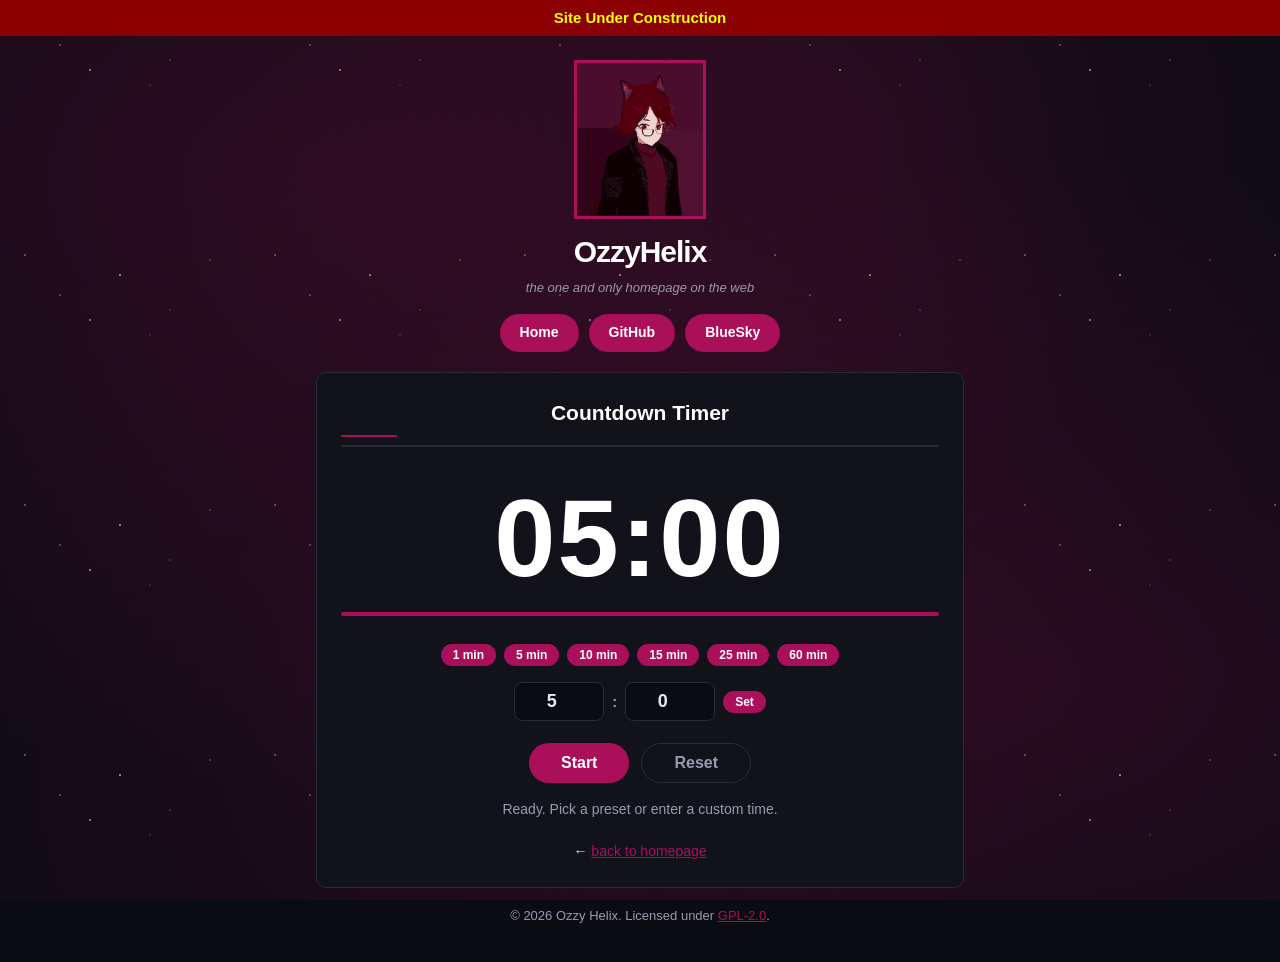
==== timer.html @ 13598dae "added timer to site" ====
<!DOCTYPE html>
<html lang="en">
<head>
  <meta charset="UTF-8">
  <meta name="viewport" content="width=device-width, initial-scale=1.0">
  <meta name="description" content="A simple countdown timer on Ozzy Helix's homepage.">
  <title>Timer &middot; Ozzy Helix</title>
  <link rel="icon" type="image/png" href="assets/moon2021.png">
  <link rel="stylesheet" href="styles.css">
  <link rel="stylesheet" href="timer.css">
</head>
<body>

  <div class="construction-bar">Site Under Construction</div>

  <div class="page">

    <header class="header">
      <div class="logo">
        <img class="logo__img" src="assets/Ozzy-anime-profile-picture.svg" alt="Ozzy Helix profile picture">
        <span class="logo__main">Ozzy<span class="logo__hl">Helix</span></span>
        <span class="logo__tag">the one and only homepage on the web</span>
      </div>
      <nav class="nav">
        <a href="index.html">Home</a>
        <a href="https://github.com/OzzyHelix?tab=repositories" target="_blank" rel="noopener">GitHub</a>
        <a href="https://bsky.app/profile/ozzyhelix.bsky.social" target="_blank" rel="noopener">BlueSky</a>
      </nav>
    </header>

    <main class="panel timer-panel">

      <h2 class="section__title">Countdown Timer</h2>

      <div class="timer-display" id="display" aria-live="polite">05:00</div>

      <div class="preset-row" id="presets">
        <button class="badge badge--btn" data-minutes="1">1 min</button>
        <button class="badge badge--btn" data-minutes="5">5 min</button>
        <button class="badge badge--btn" data-minutes="10">10 min</button>
        <button class="badge badge--btn" data-minutes="15">15 min</button>
        <button class="badge badge--btn" data-minutes="25">25 min</button>
        <button class="badge badge--btn" data-minutes="60">60 min</button>
      </div>

      <div class="custom-row">
        <input class="custom-input" id="customMin" type="number" min="0" max="999" step="1" value="5" placeholder="Min">
        <span class="custom-label">:</span>
        <input class="custom-input" id="customSec" type="number" min="0" max="59" step="1" value="0" placeholder="Sec">
        <button class="badge badge--btn" id="setCustom">Set</button>
      </div>

      <div class="controls">
        <button class="timer-btn" id="startBtn">Start</button>
        <button class="timer-btn timer-btn--ghost" id="resetBtn">Reset</button>
      </div>

      <p class="timer-note" id="status">Ready. Pick a preset or enter a custom time.</p>

      <p class="back-link">&#8592; <a href="index.html">back to homepage</a></p>

    </main>

    <footer class="footer">
      <p>&copy; <span id="year"></span> Ozzy Helix. Licensed under <a href="LICENSE">GPL-2.0</a>.</p>
    </footer>

  </div>

  <script>
    const display = document.getElementById("display");
    const status = document.getElementById("status");
    const startBtn = document.getElementById("startBtn");
    const resetBtn = document.getElementById("resetBtn");
    const customMin = document.getElementById("customMin");
    const customSec = document.getElementById("customSec");

    const alarm = new Audio("assets/beeper.mp3");
    alarm.preload = "auto";

    function unlockAudio() {
      try {
        alarm.muted = true;
        alarm.play().then(function () {
          alarm.pause();
          alarm.currentTime = 0;
          alarm.muted = false;
        }).catch(function () {});
      } catch (e) {}
    }

    const DEFAULT_SECONDS = 5 * 60;

    let totalSeconds = DEFAULT_SECONDS;
    let remaining = DEFAULT_SECONDS;
    let intervalId = null;
    let running = false;

    function formatTime(s) {
      const m = String(Math.floor(s / 60)).padStart(2, "0");
      const sec = String(s % 60).padStart(2, "0");
      return m + ":" + sec;
    }

    function render() {
      display.textContent = formatTime(remaining);
      display.classList.toggle("timer-display--warning", remaining <= 10 && remaining > 0);
      const pct = (remaining / totalSeconds) * 100;
      display.style.setProperty("--progress", pct + "%");
    }

    function beep() {
      try {
        alarm.currentTime = 0;
        alarm.play().catch(function () {});
      } catch (e) {
        /* audio not available */
      }
    }

    function finish() {
      running = false;
      clearInterval(intervalId);
      intervalId = null;
      remaining = 0;
      render();
      status.textContent = "Time's up!";
      document.title = "Time's up! - Timer";
      beep();
      navigator.vibrate && navigator.vibrate([200, 100, 200]);
    }

    function stop() {
      running = false;
      clearInterval(intervalId);
      intervalId = null;
      startBtn.textContent = "Start";
      status.textContent = "Paused.";
      document.title = "Timer - Paused";
    }

    function setTime(seconds) {
      totalSeconds = seconds;
      remaining = seconds;
      render();
      status.textContent = "Ready.";
      document.title = "Timer";
    }

    function parseCustom() {
      let m = parseInt(customMin.value, 10);
      let s = parseInt(customSec.value, 10);
      if (isNaN(m)) m = 0;
      if (isNaN(s)) s = 0;
      m = Math.max(0, Math.min(m, 999));
      s = Math.max(0, Math.min(s, 59));
      customMin.value = String(m);
      customSec.value = String(s).padStart(2, "0");
      return m * 60 + s;
    }

    document.querySelectorAll("#presets .badge--btn").forEach((btn) => {
      btn.addEventListener("click", () => {
        if (running) stop();
        setTime(parseInt(btn.dataset.minutes, 10) * 60);
      });
    });

    document.getElementById("setCustom").addEventListener("click", () => {
      if (running) stop();
      const seconds = parseCustom();
      if (seconds <= 0) {
        status.textContent = "Enter a time greater than zero.";
        return;
      }
      setTime(seconds);
    });

    startBtn.addEventListener("click", () => {
      unlockAudio();
      if (remaining <= 0) setTime(totalSeconds === 0 ? DEFAULT_SECONDS : totalSeconds);
      if (running) {
        stop();
        return;
      }
      running = true;
      startBtn.textContent = "Pause";
      status.textContent = "Running...";
      document.title = formatTime(remaining) + " - Timer";
      intervalId = setInterval(() => {
        remaining -= 1;
        render();
        document.title = formatTime(remaining) + " - Timer";
        if (remaining <= 0) finish();
      }, 1000);
    });

    resetBtn.addEventListener("click", () => {
      stop();
      setTime(totalSeconds);
    });

    customMin.addEventListener("keydown", (e) => {
      if (e.key === "Enter") document.getElementById("setCustom").click();
    });
    customSec.addEventListener("keydown", (e) => {
      if (e.key === "Enter") document.getElementById("setCustom").click();
    });

    render();
    document.getElementById("year").textContent = new Date().getFullYear();
  </script>
</body>
</html>
---- styles.css ----
:root {
  --accent: #aa0f5a;
  --accent-dark: #7a0a41;
  --bg: #0b0b12;
  --panel: #12121b;
  --text: #e8e8f2;
  --muted: #9a9ab0;
  --border: #2a2a3a;
}

* {
  margin: 0;
  padding: 0;
  box-sizing: border-box;
}

body {
  background-color: var(--bg);
  background-image:
    radial-gradient(ellipse at 25% 20%, rgba(170, 15, 90, 0.21), transparent 60%),
    radial-gradient(ellipse at 80% 75%, rgba(170, 15, 90, 0.19), transparent 55%),
    radial-gradient(ellipse at 65% 15%, rgba(170, 15, 90, 0.14), transparent 50%),
    radial-gradient(ellipse at 35% 85%, rgba(170, 15, 90, 0.13), transparent 55%),
    radial-gradient(1px 1px at 25px 5px, #ffffff, transparent),
    radial-gradient(1px 1px at 60px 45px, rgba(255, 255, 255, 0.85), transparent),
    radial-gradient(1.5px 1.5px at 120px 25px, #ffffff, transparent),
    radial-gradient(1px 1px at 170px 60px, rgba(255, 255, 255, 0.5), transparent),
    radial-gradient(1px 1px at 210px 10px, rgba(255, 255, 255, 0.7), transparent),
    radial-gradient(1.5px 1.5px at 90px 70px, rgba(255, 255, 255, 0.9), transparent),
    radial-gradient(1px 1px at 150px 85px, rgba(255, 255, 255, 0.4), transparent);
  background-attachment: fixed;
  background-size:
    100% 100%,
    100% 100%,
    100% 100%,
    100% 100%,
    250px 250px,
    250px 250px,
    250px 250px,
    250px 250px,
    250px 250px,
    250px 250px,
    250px 250px;
  color: var(--text);
  font-family: "Century Gothic", "CenturyGothic", "Apple Gothic", sans-serif;
  font-size: 15px;
  line-height: 1.55;
  min-height: 100vh;
}

a {
  color: var(--accent);
}

a:hover {
  color: #ffffff;
}

.construction-bar {
  background: #8b0000;
  color: #ffff00;
  font-weight: bold;
  font-size: 15px;
  text-align: center;
  padding: 6px 0;
  border-bottom: 1px solid var(--border);
}

.page {
  max-width: 680px;
  margin: 0 auto;
  padding: clamp(16px, 4vw, 24px) clamp(12px, 4vw, 16px) 32px;
}

.header {
  text-align: center;
  margin-bottom: 20px;
}

.logo__img {
  width: clamp(96px, 22vw, 132px);
  height: auto;
  display: block;
  margin: 0 auto 10px;
  border: 3px solid var(--accent);
}

.logo__main {
  font-size: clamp(22px, 5vw, 30px);
  font-weight: bold;
  color: #ffffff;
  letter-spacing: -1px;
  display: block;
}

.logo__hl {
  color: inherit;
  -webkit-background-clip: unset;
  background-clip: unset;
}

.logo__tag {
  display: block;
  font-size: 13px;
  color: var(--muted);
  margin-top: 2px;
  font-style: italic;
}

.nav {
  display: flex;
  justify-content: center;
  flex-wrap: wrap;
  gap: 10px;
  margin-top: 16px;
}

.nav a {
  text-decoration: none;
  color: #ffffff;
  font-weight: bold;
  font-size: 14px;
  padding: 8px 20px;
  border-radius: 999px;
  background: var(--accent);
  transition: background 0.15s ease;
}

.nav a:hover {
  background: var(--accent-dark);
  color: #ffffff;
  text-decoration: none;
}

.panel {
  background: var(--panel);
  border: 1px solid var(--border);
  border-radius: 10px;
  padding: 24px;
  margin-bottom: 18px;
}

.section__title {
  font-size: 21px;
  color: #ffffff;
  border-bottom: 2px solid var(--border);
  padding-bottom: 8px;
  margin-bottom: 12px;
}

.section__title::after {
  content: "";
  display: block;
  width: 56px;
  height: 2px;
  background: var(--accent);
  margin-top: 6px;
}

.section__body {
  color: var(--muted);
}

.badges {
  display: flex;
  flex-wrap: wrap;
  gap: 8px;
  margin-top: 14px;
}

.badge {
  font-size: 12px;
  font-weight: bold;
  color: #ffffff;
  background: var(--accent);
  padding: 4px 12px;
  border-radius: 999px;
}

.badge--link {
  text-decoration: none;
  transition: background 0.15s ease;
}

.badge--link:hover {
  background: var(--accent-dark);
  color: #ffffff;
}

.stuff {
  list-style: none;
}

.stuff__item {
  display: flex;
  gap: 14px;
  padding: 12px 0;
  border-bottom: 1px solid var(--border);
}

.stuff__item:last-child {
  border-bottom: 0;
  padding-bottom: 0;
}

.stuff__body b {
  color: var(--accent);
}

.stuff__body {
  color: var(--muted);
}

.links {
  font-size: 16px;
  color: var(--muted);
}

.links a {
  font-weight: bold;
  text-decoration: none;
}

.footer {
  text-align: center;
  font-size: 13px;
  color: var(--muted);
  margin-top: 8px;
}

.visitor-counter {
  margin-bottom: 10px;
}

.visitor-counter img {
  max-width: 100%;
  height: auto;
}

.footer p {
  margin-bottom: 4px;
}

@media (max-width: 520px) {
  .logo__main {
    font-size: 22px;
  }

  .panel {
    padding: 18px;
  }

  .nav {
    display: grid;
    grid-template-columns: repeat(2, 1fr);
    gap: 8px;
  }

  .nav a {
    text-align: center;
    padding: 10px 8px;
  }

  .stuff__item {
    flex-direction: column;
    gap: 6px;
  }
}

@media (max-width: 380px) {
  .nav {
    grid-template-columns: 1fr;
  }

  .badges {
    justify-content: flex-start;
  }
}
---- timer.css ----
.timer-panel {
  text-align: center;
}

.timer-display {
  font-size: clamp(56px, 16vw, 110px);
  font-weight: bold;
  color: #ffffff;
  letter-spacing: 2px;
  line-height: 1.1;
  padding: 18px 0 6px;
  font-variant-numeric: tabular-nums;
}

.timer-display::after {
  content: "";
  display: block;
  width: var(--progress, 0%);
  max-width: 100%;
  height: 4px;
  margin: 14px auto 0;
  border-radius: 999px;
  background: var(--accent);
  transition: width 1s linear;
}

.timer-display--warning {
  color: #ff4d6d;
}

.preset-row {
  display: flex;
  flex-wrap: wrap;
  justify-content: center;
  gap: 8px;
  margin: 22px 0 16px;
}

.badge--btn {
  border: 0;
  cursor: pointer;
  font-family: inherit;
  transition: background 0.15s ease;
}

.badge--btn:hover {
  background: var(--accent-dark);
}

.badge--btn:active {
  transform: translateY(1px);
}

.custom-row {
  display: flex;
  justify-content: center;
  align-items: center;
  gap: 8px;
  margin-bottom: 22px;
}

.custom-input {
  width: 90px;
  padding: 8px 10px;
  font-family: inherit;
  font-size: 18px;
  font-weight: bold;
  color: var(--text);
  background: var(--bg);
  border: 1px solid var(--border);
  border-radius: 8px;
  text-align: center;
  font-variant-numeric: tabular-nums;
}

.custom-input:focus {
  outline: none;
  border-color: var(--accent);
}

.custom-label {
  color: var(--muted);
  font-weight: bold;
}

.controls {
  display: flex;
  justify-content: center;
  gap: 12px;
  margin-bottom: 16px;
}

.timer-btn {
  border: 0;
  cursor: pointer;
  font-family: inherit;
  font-size: 16px;
  font-weight: bold;
  color: #ffffff;
  background: var(--accent);
  padding: 10px 32px;
  border-radius: 999px;
  transition: background 0.15s ease;
}

.timer-btn:hover {
  background: var(--accent-dark);
}

.timer-btn:active {
  transform: translateY(1px);
}

.timer-btn--ghost {
  background: transparent;
  border: 1px solid var(--border);
  color: var(--muted);
}

.timer-btn--ghost:hover {
  background: var(--panel);
  color: #ffffff;
}

.timer-note {
  color: var(--muted);
  font-size: 14px;
  min-height: 20px;
}

.back-link {
  margin-top: 20px;
  font-size: 14px;
}
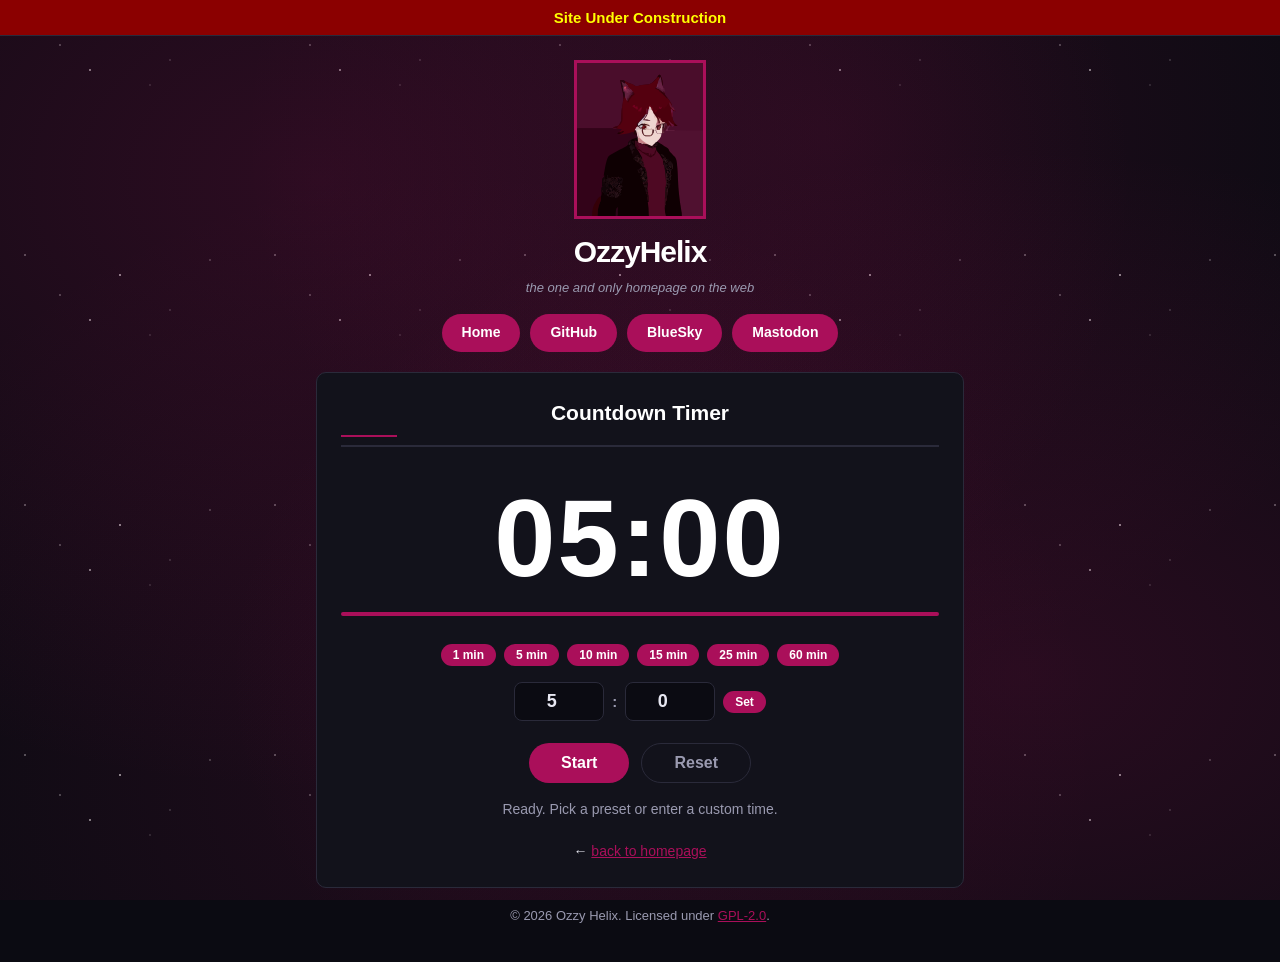
==== commit 4b050af3: "added mastodon link" ====
--- a/timer.html
+++ b/timer.html
@@ -25,6 +25,7 @@
         <a href="index.html">Home</a>
         <a href="https://github.com/OzzyHelix?tab=repositories" target="_blank" rel="noopener">GitHub</a>
         <a href="https://bsky.app/profile/ozzyhelix.bsky.social" target="_blank" rel="noopener">BlueSky</a>
+        <a href="https://wetdry.world/@Ozzy_Helix_" target="_blank" rel="noopener">Mastodon</a>
       </nav>
     </header>
 
